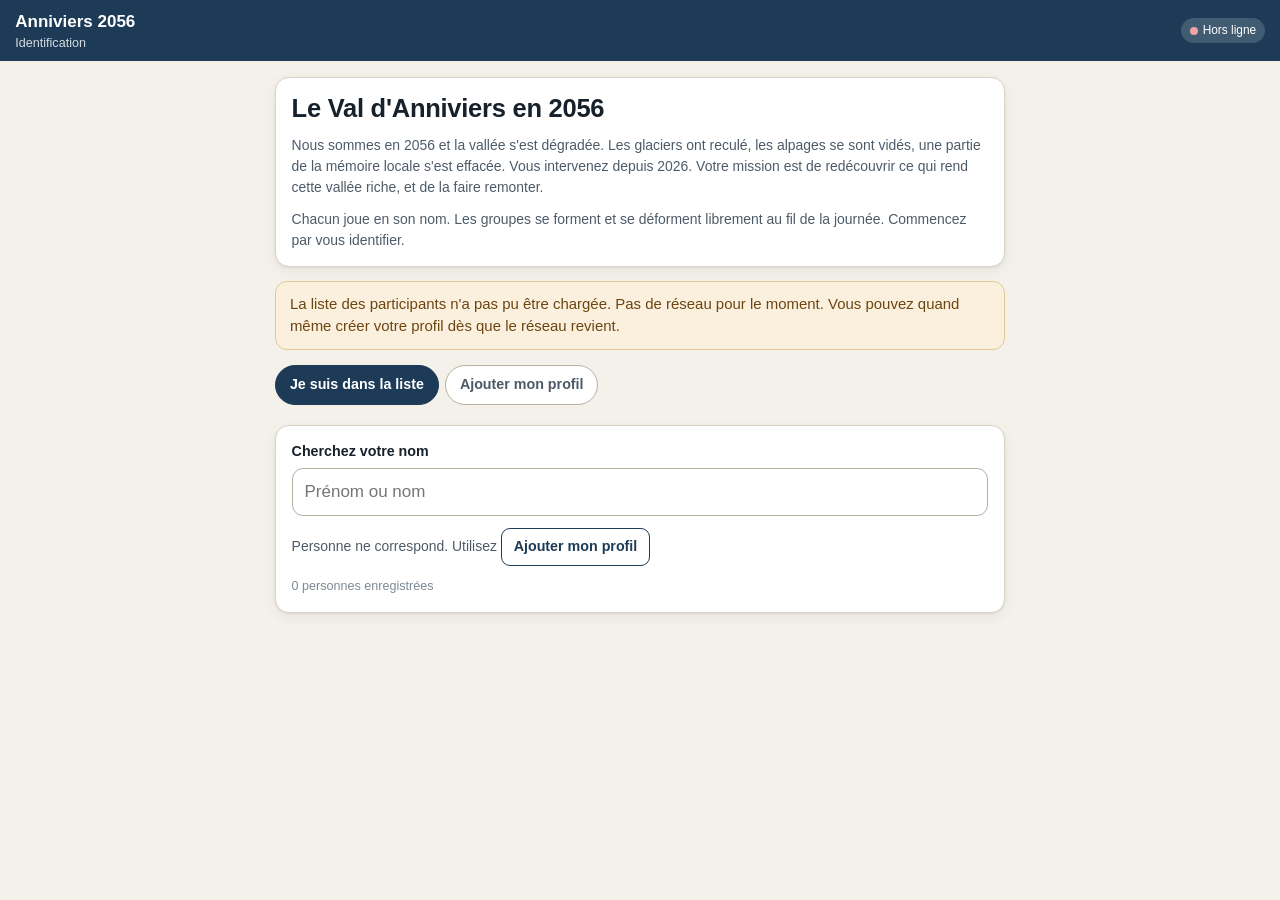
==== index.html @ 93c2b7de "Application complète du jeu Val d'Anniviers 2056 Site statique sans étape de compilation, Preact et " ====
<!DOCTYPE html>
<html lang="fr">
<head>
<meta charset="utf-8">
<meta name="viewport" content="width=device-width, initial-scale=1, viewport-fit=cover">
<title>Le Val d'Anniviers en 2056</title>
<meta name="description" content="Jeu collectif d'une journée dans le Val d'Anniviers. Cinq piliers à faire remonter, trente neuf défis, et une vallée à sauver.">
<meta name="theme-color" content="#1d3b57">
<meta name="color-scheme" content="light">
<meta name="mobile-web-app-capable" content="yes">
<meta name="apple-mobile-web-app-capable" content="yes">
<meta name="apple-mobile-web-app-status-bar-style" content="default">
<meta name="apple-mobile-web-app-title" content="Anniviers 2056">
<link rel="manifest" href="manifest.webmanifest">
<link rel="icon" type="image/png" sizes="192x192" href="assets/icon-192.png">
<link rel="apple-touch-icon" href="assets/icon-192.png">
<link rel="stylesheet" href="app.css">
</head>
<body>
<div id="app">
  <div class="boot">
    <div class="boot-icon">⛰</div>
    <p>Chargement de la vallée</p>
    <noscript><p class="boot-warn">Cette application a besoin de JavaScript activé.</p></noscript>
  </div>
</div>

<script src="js/vendor/htm-preact.js"></script>
<script src="js/vendor/supabase.js"></script>
<script type="module" src="js/app.js"></script>
</body>
</html>
---- app.css ----
/* Le Val d'Anniviers en 2056
   Palette claire et contrastee, pensee pour un ecran de telephone en plein
   soleil de montagne. Cibles tactiles larges, texte suffisamment gros pour
   etre lu debout, avec des gants, sans s'arreter de marcher. */

:root {
  --bg: #f4f1ea;
  --card: #ffffff;
  --ink: #16212c;
  --ink-soft: #4d5b69;
  --ink-faint: #7c8a97;
  --line: #d9d3c7;
  --line-strong: #b9b1a1;
  --accent: #1d3b57;
  --accent-soft: #e6edf4;
  --ok: #1f7a4d;
  --ok-soft: #e3f4ea;
  --warn: #96611a;
  --warn-soft: #fbf0dd;
  --bad: #a32b2b;
  --bad-soft: #fbe7e7;
  --p-montagne: #4a7fb5;
  --p-eau: #2f9e9e;
  --p-vie-alpine: #6f9e4a;
  --p-patrimoine: #b5804a;
  --p-memoire: #9b6fb0;
  --radius: 14px;
  --shadow: 0 1px 2px rgba(22, 33, 44, .08), 0 4px 14px rgba(22, 33, 44, .06);
  --tab-h: 62px;
}

* { box-sizing: border-box; }

html, body {
  margin: 0;
  padding: 0;
  background: var(--bg);
  color: var(--ink);
  font-family: -apple-system, BlinkMacSystemFont, "Segoe UI", Roboto, Helvetica, Arial, sans-serif;
  font-size: 17px;
  line-height: 1.5;
  -webkit-text-size-adjust: 100%;
  overscroll-behavior-y: contain;
}

body { min-height: 100vh; }

h1, h2, h3, h4 { line-height: 1.25; margin: 0 0 .4em; font-weight: 700; letter-spacing: -.01em; }
h1 { font-size: 1.5rem; }
h2 { font-size: 1.2rem; }
h3 { font-size: 1.04rem; }
p { margin: 0 0 .8em; }
p:last-child { margin-bottom: 0; }
a { color: var(--accent); }

button, input, select, textarea { font: inherit; color: inherit; }
button { cursor: pointer; }

/* --------------------------------------------------------------- squelette */

.boot {
  min-height: 80vh;
  display: flex; flex-direction: column; align-items: center; justify-content: center;
  gap: .6rem; color: var(--ink-soft); text-align: center; padding: 2rem;
}
.boot-icon { font-size: 3rem; }
.boot-warn { color: var(--bad); font-weight: 600; }

.shell { min-height: 100vh; display: flex; flex-direction: column; }

.topbar {
  position: sticky; top: 0; z-index: 40;
  background: var(--accent); color: #fff;
  padding: calc(.5rem + env(safe-area-inset-top)) .9rem .5rem;
  display: flex; align-items: center; gap: .6rem;
}
.topbar-title { font-weight: 700; font-size: 1rem; flex: 1; min-width: 0; }
.topbar-title small { display: block; font-weight: 400; font-size: .74rem; opacity: .82; }
.topbar-back {
  background: rgba(255,255,255,.16); border: 0; color: #fff;
  width: 38px; height: 38px; border-radius: 10px; font-size: 1.2rem; line-height: 1;
  display: grid; place-items: center; flex: 0 0 auto;
}
.net-dot {
  flex: 0 0 auto; display: inline-flex; align-items: center; gap: .3rem;
  font-size: .7rem; background: rgba(255,255,255,.16); padding: .22rem .5rem; border-radius: 999px;
  white-space: nowrap;
}
.net-dot i { width: 8px; height: 8px; border-radius: 50%; background: #7fd3a2; display: block; }
.net-dot.off i { background: #f0a3a3; }
.net-dot.warn i { background: #f3cf86; }

main { flex: 1; padding: .9rem .9rem calc(var(--tab-h) + 1.4rem + env(safe-area-inset-bottom)); max-width: 760px; width: 100%; margin: 0 auto; }

.tabbar {
  position: fixed; bottom: 0; left: 0; right: 0; z-index: 50;
  display: grid; grid-template-columns: repeat(5, 1fr);
  background: var(--card); border-top: 1px solid var(--line);
  padding-bottom: env(safe-area-inset-bottom);
}
.tabbar a {
  display: flex; flex-direction: column; align-items: center; justify-content: center;
  gap: 1px; height: var(--tab-h); text-decoration: none; color: var(--ink-faint);
  font-size: .66rem; font-weight: 600; position: relative;
}
.tabbar a .ic { font-size: 1.28rem; line-height: 1; }
.tabbar a.on { color: var(--accent); }
.tabbar a.on::before {
  content: ""; position: absolute; top: 0; left: 22%; right: 22%; height: 3px;
  background: var(--accent); border-radius: 0 0 3px 3px;
}
.tabbar .badge {
  position: absolute; top: 7px; right: calc(50% - 21px);
  background: var(--bad); color: #fff; font-size: .6rem; min-width: 16px; height: 16px;
  border-radius: 999px; display: grid; place-items: center; padding: 0 4px;
}

/* ------------------------------------------------------------------ cartes */

.card {
  background: var(--card); border: 1px solid var(--line); border-radius: var(--radius);
  padding: .9rem; margin-bottom: .8rem; box-shadow: var(--shadow);
}
.card.flat { box-shadow: none; }
.card-head { display: flex; align-items: baseline; gap: .5rem; margin-bottom: .5rem; }
.card-head h2, .card-head h3 { margin: 0; flex: 1; }
.muted { color: var(--ink-soft); }
.faint { color: var(--ink-faint); }
.small { font-size: .82rem; }
.tiny { font-size: .74rem; }
.center { text-align: center; }
.stack > * + * { margin-top: .7rem; }
.row { display: flex; align-items: center; gap: .5rem; }
.row.wrap { flex-wrap: wrap; }
.spread { display: flex; align-items: center; justify-content: space-between; gap: .5rem; }
.grow { flex: 1; min-width: 0; }
.nowrap { white-space: nowrap; }
.sep { height: 1px; background: var(--line); margin: .8rem 0; border: 0; }

/* ---------------------------------------------------------------- boutons */

.btn {
  display: inline-flex; align-items: center; justify-content: center; gap: .4rem;
  min-height: 48px; padding: .6rem 1rem; border-radius: 12px;
  border: 1px solid var(--accent); background: var(--accent); color: #fff;
  font-weight: 650; text-decoration: none; text-align: center;
}
.btn:disabled { opacity: .5; }
.btn.block { width: 100%; }
.btn.ghost { background: var(--card); color: var(--accent); }
.btn.quiet { background: var(--card); color: var(--ink-soft); border-color: var(--line-strong); }
.btn.danger { background: var(--bad); border-color: var(--bad); }
.btn.danger.ghost { background: var(--card); color: var(--bad); border-color: var(--bad); }
.btn.sm { min-height: 38px; padding: .3rem .7rem; font-size: .84rem; border-radius: 9px; }

/* ----------------------------------------------------------------- champs */

label.field { display: block; margin-bottom: .7rem; }
label.field > span { display: block; font-weight: 600; font-size: .84rem; margin-bottom: .28rem; }
input[type=text], input[type=search], input[type=tel], textarea, select {
  width: 100%; min-height: 48px; padding: .6rem .7rem;
  border: 1px solid var(--line-strong); border-radius: 11px; background: #fff;
}
textarea { min-height: 96px; resize: vertical; }
input:focus, textarea:focus, select:focus, button:focus-visible, a:focus-visible {
  outline: 3px solid #9dbbd6; outline-offset: 1px;
}
input[type=file] { display: none; }

/* ------------------------------------------------------------------ puces */

.chip {
  display: inline-flex; align-items: center; gap: .28rem;
  padding: .2rem .55rem; border-radius: 999px; font-size: .74rem; font-weight: 650;
  background: var(--accent-soft); color: var(--accent); border: 1px solid transparent;
  white-space: nowrap;
}
.chip.ok { background: var(--ok-soft); color: var(--ok); }
.chip.warn { background: var(--warn-soft); color: var(--warn); }
.chip.bad { background: var(--bad-soft); color: var(--bad); }
.chip.plain { background: #eee9de; color: var(--ink-soft); }

.filters { display: flex; gap: .4rem; overflow-x: auto; padding: .1rem 0 .5rem; -webkit-overflow-scrolling: touch; }
.filters::-webkit-scrollbar { display: none; }
.fbtn {
  flex: 0 0 auto; border: 1px solid var(--line-strong); background: var(--card);
  color: var(--ink-soft); border-radius: 999px; padding: .42rem .8rem;
  font-size: .84rem; font-weight: 600; min-height: 40px;
}
.fbtn.on { background: var(--accent); border-color: var(--accent); color: #fff; }

/* ----------------------------------------------------------------- jauges */

.gauge + .gauge { margin-top: .9rem; }
.gauge-top { display: flex; align-items: baseline; gap: .45rem; margin-bottom: .3rem; }
.gauge-top .nm { font-weight: 650; flex: 1; min-width: 0; }
.gauge-top .vl { font-variant-numeric: tabular-nums; font-weight: 700; }
.gauge-bar { height: 16px; background: #e8e3d8; border-radius: 999px; overflow: hidden; position: relative; }
.gauge-fill { height: 100%; border-radius: 999px; transition: width .5s ease; min-width: 2px; }
.gauge-floor {
  position: absolute; top: -3px; bottom: -3px; width: 2px; background: var(--ink-faint); opacity: .65;
}
.gauge-note { font-size: .72rem; color: var(--ink-faint); margin-top: .18rem; }

.total-bar { height: 22px; background: #e8e3d8; border-radius: 999px; overflow: hidden; position: relative; }
.total-fill { height: 100%; background: linear-gradient(90deg, #2f6f9e, #3f9e7a); transition: width .5s ease; }
.total-target { position: absolute; top: -4px; bottom: -4px; width: 3px; background: var(--ink); opacity: .5; }

/* ------------------------------------------------------------------ defis */

.challenge-list { display: grid; gap: .6rem; }
.ch {
  display: block; text-align: left; width: 100%;
  background: var(--card); border: 1px solid var(--line); border-left: 5px solid var(--line-strong);
  border-radius: var(--radius); padding: .7rem .8rem; box-shadow: var(--shadow);
}
.ch h3 { margin: 0 0 .2rem; font-size: 1rem; }
.ch .meta { display: flex; flex-wrap: wrap; gap: .3rem; align-items: center; }
.ch .pts { font-weight: 750; font-variant-numeric: tabular-nums; }
.ch.done { background: #fbfdfb; }
.ch .loc { font-size: .76rem; color: var(--ink-faint); margin-top: .3rem; }

.pill-dot { width: 10px; height: 10px; border-radius: 50%; display: inline-block; flex: 0 0 auto; }

/* ------------------------------------------------------------------- quiz */

.q { border: 1px solid var(--line); border-radius: 12px; padding: .75rem; margin-bottom: .7rem; background: #fff; }
.q.good { border-color: #9ed3b6; background: var(--ok-soft); }
.q-num { font-size: .72rem; font-weight: 700; color: var(--ink-faint); text-transform: uppercase; letter-spacing: .05em; }
.q-text { font-weight: 650; margin: .2rem 0 .6rem; }
.opts { display: grid; gap: .4rem; }
.opt {
  display: flex; align-items: center; gap: .55rem; text-align: left; width: 100%;
  min-height: 48px; padding: .5rem .7rem; border-radius: 11px;
  border: 1px solid var(--line-strong); background: #fff; font-size: .94rem;
}
.opt .mk {
  flex: 0 0 auto; width: 24px; height: 24px; border-radius: 50%;
  border: 2px solid var(--line-strong); display: grid; place-items: center; font-size: .78rem; font-weight: 700;
}
.opt.picked-good { border-color: var(--ok); background: var(--ok-soft); color: #14563a; font-weight: 650; }
.opt.picked-good .mk { border-color: var(--ok); background: var(--ok); color: #fff; }
.opt.picked-bad { border-color: var(--bad); background: var(--bad-soft); color: #7d1f1f; }
.opt.picked-bad .mk { border-color: var(--bad); background: var(--bad); color: #fff; }
.opt:disabled { opacity: 1; }
.q-why {
  margin-top: .55rem; padding: .5rem .6rem; border-radius: 9px;
  background: rgba(31,122,77,.09); font-size: .86rem; color: #1b5c3c;
}
.q-retry { margin-top: .5rem; font-size: .84rem; color: var(--bad); font-weight: 600; }

/* ----------------------------------------------------------------- groupe */

.people { display: grid; grid-template-columns: repeat(auto-fill, minmax(150px, 1fr)); gap: .4rem; }
.person {
  display: flex; align-items: center; gap: .5rem; text-align: left;
  min-height: 46px; padding: .4rem .6rem; border-radius: 11px;
  border: 1px solid var(--line-strong); background: #fff; font-size: .9rem;
}
.person.on { border-color: var(--accent); background: var(--accent-soft); font-weight: 650; }
.person.me { border-style: dashed; opacity: .85; }
.person .bx {
  flex: 0 0 auto; width: 22px; height: 22px; border-radius: 6px;
  border: 2px solid var(--line-strong); display: grid; place-items: center; font-size: .7rem; font-weight: 800;
}
.person.on .bx { border-color: var(--accent); background: var(--accent); color: #fff; }

/* ------------------------------------------------------------------ photo */

.photo-zone {
  border: 2px dashed var(--line-strong); border-radius: 12px; padding: 1rem;
  text-align: center; color: var(--ink-soft); background: #fcfbf8;
}
.photo-zone .big { font-size: 2rem; display: block; margin-bottom: .2rem; }
.photo-prev { position: relative; border-radius: 12px; overflow: hidden; border: 1px solid var(--line); }
.photo-prev img { display: block; width: 100%; height: auto; }
.photo-prev .rm {
  position: absolute; top: .5rem; right: .5rem; background: rgba(0,0,0,.68); color: #fff;
  border: 0; border-radius: 9px; padding: .35rem .6rem; font-size: .8rem; font-weight: 600;
}

/* ----------------------------------------------------------------- album */

.album { display: grid; grid-template-columns: repeat(auto-fill, minmax(105px, 1fr)); gap: .35rem; }
.album button { padding: 0; border: 0; background: #e8e3d8; border-radius: 9px; overflow: hidden; aspect-ratio: 1; }
.album img { width: 100%; height: 100%; object-fit: cover; display: block; }

.lightbox {
  position: fixed; inset: 0; z-index: 90; background: rgba(12,18,24,.94);
  display: flex; flex-direction: column; color: #fff;
  padding: calc(.6rem + env(safe-area-inset-top)) .6rem calc(.6rem + env(safe-area-inset-bottom));
}
.lightbox .close { align-self: flex-end; background: rgba(255,255,255,.18); border: 0; color: #fff; border-radius: 10px; min-height: 42px; padding: .4rem .9rem; font-weight: 650; }
.lightbox .frame { flex: 1; display: grid; place-items: center; min-height: 0; margin: .5rem 0; }
.lightbox img { max-width: 100%; max-height: 100%; object-fit: contain; border-radius: 8px; }
.lightbox .info { font-size: .86rem; }
.lightbox .info strong { display: block; font-size: 1rem; }

/* ------------------------------------------------------------- classement */

.rank { display: grid; gap: .35rem; }
.rank-row {
  display: flex; align-items: center; gap: .6rem;
  background: var(--card); border: 1px solid var(--line); border-radius: 11px; padding: .5rem .7rem;
}
.rank-row.me { border-color: var(--accent); background: var(--accent-soft); }
.rank-pos { width: 28px; text-align: right; font-weight: 750; color: var(--ink-faint); font-variant-numeric: tabular-nums; }
.rank-row.me .rank-pos { color: var(--accent); }
.rank-name { flex: 1; min-width: 0; font-weight: 600; overflow: hidden; text-overflow: ellipsis; white-space: nowrap; }
.rank-pts { font-weight: 750; font-variant-numeric: tabular-nums; }

/* -------------------------------------------------------------- synergies */

.syn-card { border-left: 5px solid var(--p-memoire); }
.syn-card.locked { opacity: .72; }
.syn-steps { display: grid; gap: .3rem; margin-top: .45rem; }
.syn-step { display: flex; align-items: center; gap: .45rem; font-size: .86rem; }
.syn-step .mk { width: 20px; height: 20px; border-radius: 50%; border: 2px solid var(--line-strong); display: grid; place-items: center; font-size: .66rem; font-weight: 800; flex: 0 0 auto; }
.syn-step.done .mk { border-color: var(--ok); background: var(--ok); color: #fff; }

.modal-back {
  position: fixed; inset: 0; z-index: 100; background: rgba(12,18,24,.72);
  display: flex; align-items: flex-end; justify-content: center;
  padding: 1rem; padding-bottom: calc(1rem + env(safe-area-inset-bottom));
}
.modal {
  background: var(--card); border-radius: 18px; padding: 1.1rem; width: 100%; max-width: 520px;
  max-height: 86vh; overflow-y: auto; box-shadow: 0 -8px 40px rgba(0,0,0,.3);
}
.modal-kicker { font-size: .72rem; font-weight: 750; letter-spacing: .1em; text-transform: uppercase; color: var(--p-memoire); }
.modal h2 { margin: .15rem 0 .6rem; }
.modal .story { font-size: .98rem; }
.modal .learn { margin-top: .7rem; padding: .7rem; border-radius: 11px; background: #f3eef7; font-size: .9rem; }
.modal .bonus { margin-top: .7rem; display: flex; gap: .4rem; flex-wrap: wrap; }

@media (min-width: 560px) { .modal-back { align-items: center; } }

/* ------------------------------------------------------------------ toast */

.toast {
  position: fixed; left: 50%; transform: translateX(-50%);
  bottom: calc(var(--tab-h) + .8rem + env(safe-area-inset-bottom)); z-index: 80;
  background: var(--ink); color: #fff; padding: .6rem .9rem; border-radius: 11px;
  font-size: .88rem; font-weight: 600; max-width: min(92vw, 460px); box-shadow: 0 6px 22px rgba(0,0,0,.25);
}
.toast.success { background: #13603f; }
.toast.error { background: #8a2424; }

/* ------------------------------------------------------------------ divers */

.banner { border-radius: 12px; padding: .65rem .8rem; font-size: .88rem; margin-bottom: .8rem; border: 1px solid; }
.banner.warn { background: var(--warn-soft); border-color: #e3c98f; color: #6c4511; }
.banner.bad { background: var(--bad-soft); border-color: #e5abab; color: #7d1f1f; }
.banner.ok { background: var(--ok-soft); border-color: #a6d8bd; color: #14563a; }
.banner.info { background: var(--accent-soft); border-color: #b4cbdd; color: #17364f; }

.empty { text-align: center; padding: 2rem 1rem; color: var(--ink-faint); }
.empty .big { font-size: 2.4rem; display: block; margin-bottom: .3rem; }

.spinner {
  width: 18px; height: 18px; border-radius: 50%; border: 2px solid rgba(255,255,255,.35);
  border-top-color: #fff; animation: spin .7s linear infinite; display: inline-block;
}
.spinner.dark { border-color: rgba(22,33,44,.2); border-top-color: var(--accent); }
@keyframes spin { to { transform: rotate(360deg); } }

.kv { display: grid; grid-template-columns: auto 1fr; gap: .2rem .7rem; font-size: .88rem; }
.kv dt { color: var(--ink-faint); }
.kv dd { margin: 0; font-weight: 600; }

.note-block {
  background: #f7f5f0; border-left: 3px solid var(--line-strong);
  padding: .5rem .65rem; border-radius: 0 9px 9px 0; font-size: .88rem; white-space: pre-wrap;
}

@media (prefers-reduced-motion: reduce) {
  * { animation-duration: .01ms !important; transition-duration: .01ms !important; }
}
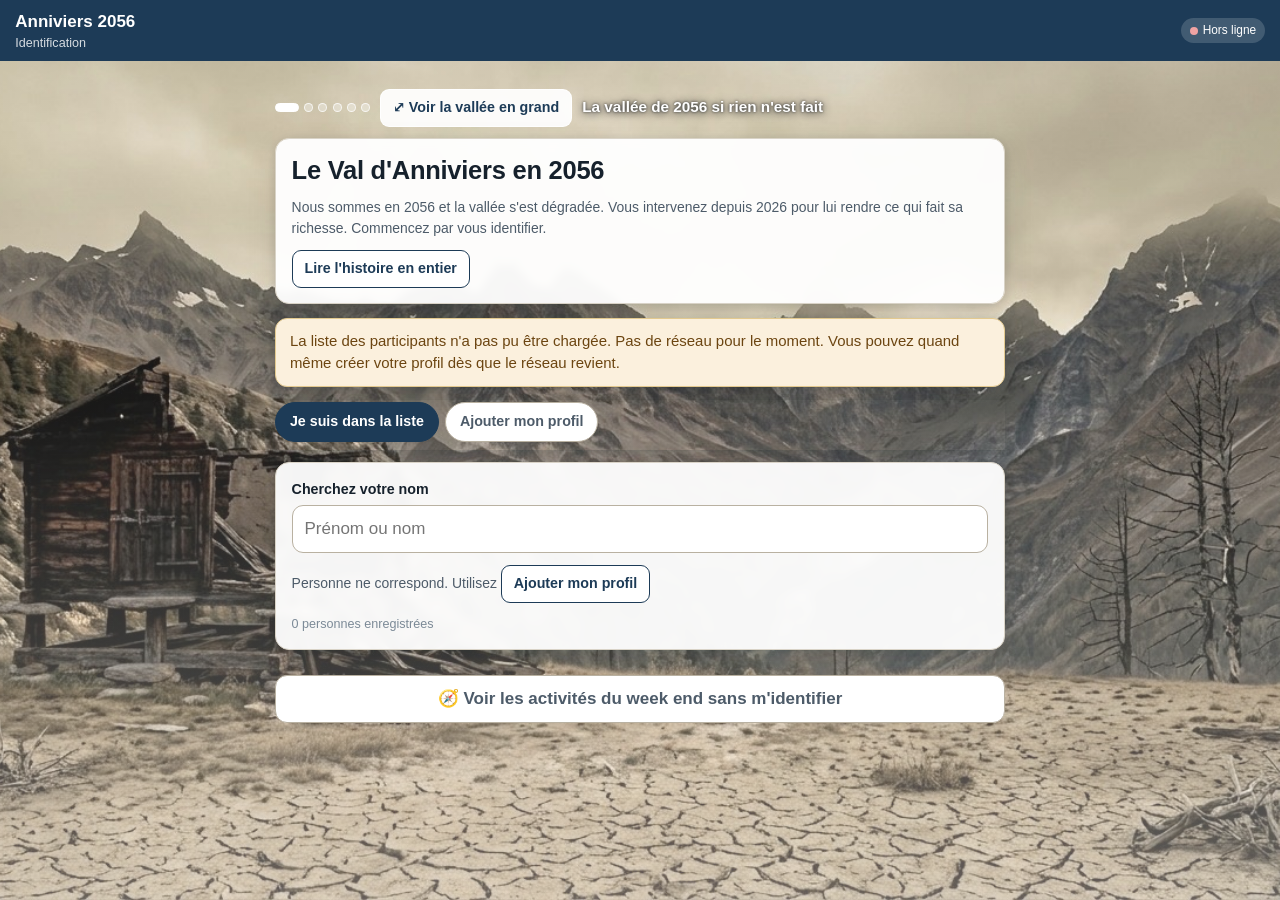
==== commit d60d14d9: "La photo de famille devient l'icône de l'application Six fichiers dérivés de Icones/logo-famille : 1" ====
--- a/index.html
+++ b/index.html
@@ -4,7 +4,7 @@
 <meta charset="utf-8">
 <meta name="viewport" content="width=device-width, initial-scale=1, viewport-fit=cover">
 <title>Le Val d'Anniviers en 2056</title>
-<meta name="description" content="Jeu collectif d'une journée dans le Val d'Anniviers. Cinq piliers à faire remonter, trente neuf défis, et une vallée à sauver.">
+<meta name="description" content="Jeu collectif d'une journée dans le Val d'Anniviers. Cinq piliers à faire remonter, quarante huit défis, et une vallée à sauver.">
 <meta name="theme-color" content="#1d3b57">
 <meta name="color-scheme" content="light">
 <meta name="mobile-web-app-capable" content="yes">
@@ -12,8 +12,9 @@
 <meta name="apple-mobile-web-app-status-bar-style" content="default">
 <meta name="apple-mobile-web-app-title" content="Anniviers 2056">
 <link rel="manifest" href="manifest.webmanifest">
+<link rel="icon" type="image/png" sizes="32x32" href="assets/favicon-32.png">
 <link rel="icon" type="image/png" sizes="192x192" href="assets/icon-192.png">
-<link rel="apple-touch-icon" href="assets/icon-192.png">
+<link rel="apple-touch-icon" sizes="180x180" href="assets/icon-180.png">
 <link rel="stylesheet" href="app.css">
 </head>
 <body>
--- a/app.css
+++ b/app.css
@@ -94,23 +94,25 @@
 
 .tabbar {
   position: fixed; bottom: 0; left: 0; right: 0; z-index: 50;
-  display: grid; grid-template-columns: repeat(5, 1fr);
+  display: grid; grid-template-columns: repeat(7, minmax(0, 1fr));
   background: var(--card); border-top: 1px solid var(--line);
   padding-bottom: env(safe-area-inset-bottom);
 }
 .tabbar a {
   display: flex; flex-direction: column; align-items: center; justify-content: center;
   gap: 1px; height: var(--tab-h); text-decoration: none; color: var(--ink-faint);
-  font-size: .66rem; font-weight: 600; position: relative;
-}
-.tabbar a .ic { font-size: 1.28rem; line-height: 1; }
+  font-size: .6rem; font-weight: 600; position: relative;
+  padding: 0 1px; text-align: center; line-height: 1.1;
+}
+.tabbar a .ic { font-size: 1.15rem; line-height: 1; }
+.tabbar a span:not(.ic):not(.badge) { overflow: hidden; text-overflow: ellipsis; white-space: nowrap; max-width: 100%; }
 .tabbar a.on { color: var(--accent); }
 .tabbar a.on::before {
   content: ""; position: absolute; top: 0; left: 22%; right: 22%; height: 3px;
   background: var(--accent); border-radius: 0 0 3px 3px;
 }
 .tabbar .badge {
-  position: absolute; top: 7px; right: calc(50% - 21px);
+  position: absolute; top: 6px; right: calc(50% - 18px);
   background: var(--bad); color: #fff; font-size: .6rem; min-width: 16px; height: 16px;
   border-radius: 999px; display: grid; place-items: center; padding: 0 4px;
 }
@@ -251,7 +253,11 @@
 
 /* ----------------------------------------------------------------- groupe */
 
-.people { display: grid; grid-template-columns: repeat(auto-fill, minmax(150px, 1fr)); gap: .4rem; }
+/* Avec le portrait et la case a cocher, une pastille a besoin de place : sur
+   un telephone on passe donc a une personne par ligne, nom entier visible. */
+.people { display: grid; grid-template-columns: repeat(auto-fill, minmax(200px, 1fr)); gap: .4rem; }
+.people > * { min-width: 0; }
+.person .grow { min-width: 0; overflow-wrap: break-word; }
 .person {
   display: flex; align-items: center; gap: .5rem; text-align: left;
   min-height: 46px; padding: .4rem .6rem; border-radius: 11px;
@@ -268,6 +274,7 @@
 /* ------------------------------------------------------------------ photo */
 
 .photo-zone {
+  display: block; width: 100%; cursor: pointer;
   border: 2px dashed var(--line-strong); border-radius: 12px; padding: 1rem;
   text-align: center; color: var(--ink-soft); background: #fcfbf8;
 }
@@ -279,6 +286,17 @@
   border: 0; border-radius: 9px; padding: .35rem .6rem; font-size: .8rem; font-weight: 600;
 }
 
+/* Avertissement porté par un défi, par exemple ne rien cueillir ou ne pas
+   entrer dans une galerie. Impossible à manquer avant de se lancer. */
+.alerte-defi {
+  display: flex; gap: .55rem; align-items: flex-start;
+  margin-top: .7rem; padding: .6rem .7rem;
+  border: 1px solid var(--warn); border-radius: 11px;
+  background: var(--warn-soft); color: var(--warn);
+  font-size: .9rem; font-weight: 600; line-height: 1.35;
+}
+.alerte-defi .ic { font-size: 1.05rem; flex: 0 0 auto; }
+
 /* ----------------------------------------------------------------- album */
 
 .album { display: grid; grid-template-columns: repeat(auto-fill, minmax(105px, 1fr)); gap: .35rem; }
@@ -286,7 +304,7 @@
 .album img { width: 100%; height: 100%; object-fit: cover; display: block; }
 
 .lightbox {
-  position: fixed; inset: 0; z-index: 90; background: rgba(12,18,24,.94);
+  position: fixed; inset: 0; z-index: 90; background: #0b1117;
   display: flex; flex-direction: column; color: #fff;
   padding: calc(.6rem + env(safe-area-inset-top)) .6rem calc(.6rem + env(safe-area-inset-bottom));
 }
@@ -296,9 +314,93 @@
 .lightbox .info { font-size: .86rem; }
 .lightbox .info strong { display: block; font-size: 1rem; }
 
+/* ------------------------------------------------- lieux culturels */
+
+.lieux-village { margin-top: .6rem; }
+.lieux-village h4 {
+  font-size: .8rem; text-transform: uppercase; letter-spacing: .04em;
+  color: var(--ink-faint); margin: 0 0 .3rem;
+}
+.lieu {
+  display: flex; align-items: center; gap: .6rem;
+  padding: .5rem .6rem; margin-bottom: .3rem;
+  border: 1px solid var(--line); border-radius: 11px; background: #fff;
+  color: inherit; text-decoration: none;
+}
+.lieu strong { font-size: .95rem; font-weight: 650; }
+.lieu .fleche { color: var(--accent); font-size: 1.05rem; flex: 0 0 auto; }
+
+/* ------------------------------------------------------------------- fil */
+
+.post {
+  background: var(--card); border: 1px solid var(--line); border-radius: var(--radius);
+  box-shadow: var(--shadow); padding: .8rem .9rem; margin-bottom: .7rem;
+}
+.post-tete { display: flex; align-items: center; gap: .6rem; margin-bottom: .5rem; }
+.post-nom { font-weight: 700; font-size: .95rem; }
+.post-defi { margin: 0 0 .4rem; font-size: .95rem; }
+.post-texte { margin: 0 0 .5rem; font-size: .97rem; white-space: pre-wrap; overflow-wrap: break-word; }
+.post-photo {
+  display: block; width: calc(100% + 1.8rem); margin: .2rem -.9rem; padding: 0;
+  border: 0; background: #0d141b; cursor: zoom-in;
+}
+.post-photo img { display: block; width: 100%; height: auto; }
+.post-actions { display: flex; align-items: center; gap: .3rem; margin-top: .5rem; }
+.post-btn {
+  display: inline-flex; align-items: center; gap: .35rem;
+  font-variant-numeric: tabular-nums;
+  border: 1px solid var(--line); background: #fff; color: var(--ink-soft);
+  border-radius: 999px; padding: .35rem .7rem; min-height: 38px;
+  font-size: .85rem; font-weight: 650;
+}
+.post-btn.on { border-color: var(--warn); background: var(--warn-soft); color: var(--warn); }
+.post-btn.faible { border: 0; color: var(--ink-faint); font-weight: 500; }
+.post-btn:disabled { opacity: .55; }
+/* Les illustrations du dossier Icones, détourées en PNG transparent. */
+.ic-fil { width: 26px; height: 26px; flex: 0 0 auto; display: block; object-fit: contain; }
+.post-btn .ic-fil { filter: grayscale(.2) opacity(.85); transition: filter .2s ease; }
+.post-btn.on .ic-fil, .post-btn:hover .ic-fil { filter: none; }
+
+/* Saisie avec mentions : la liste des prénoms se pose sous le champ. */
+.saisie { position: relative; flex: 1; min-width: 0; }
+.saisie textarea, .saisie input { width: 100%; }
+.suggestions {
+  position: absolute; z-index: 30; left: 0; right: 0; top: calc(100% + 4px);
+  background: var(--card); border: 1px solid var(--line-strong); border-radius: 12px;
+  box-shadow: 0 8px 24px rgba(22, 33, 44, .18); overflow: hidden;
+}
+.suggestion {
+  display: flex; align-items: center; gap: .5rem; width: 100%; text-align: left;
+  padding: .45rem .6rem; border: 0; background: none; font-size: .9rem; min-height: 44px;
+}
+.suggestion + .suggestion { border-top: 1px solid var(--line); }
+.mention { color: var(--accent); font-weight: 650; }
+.com-texte { margin: 0; overflow-wrap: break-word; }
+.post-apercu { margin-top: .5rem; display: flex; align-items: center; gap: .6rem; }
+.post-apercu img { width: 88px; height: 88px; object-fit: cover; border-radius: 10px; }
+
+.commentaires { margin-top: .6rem; border-top: 1px solid var(--line); padding-top: .5rem; }
+.commentaire { display: flex; gap: .5rem; align-items: flex-start; margin-bottom: .45rem; }
+.commentaire .small { overflow-wrap: break-word; }
+
+.notifs { display: grid; gap: .3rem; }
+.notif {
+  display: flex; align-items: center; gap: .5rem;
+  padding: .35rem .5rem; border-radius: 10px; background: #fff; border: 1px solid var(--line);
+}
+.notif.neuf { border-color: var(--warn); background: var(--warn-soft); }
+
+.photo-zone.rempli { border-style: solid; border-color: var(--ok); padding: .4rem; }
+.photo-zone .apercu { max-width: 100%; max-height: 240px; border-radius: 10px; display: block; margin: 0 auto; }
+
+textarea {
+  width: 100%; border: 1px solid var(--line-strong); border-radius: 11px;
+  padding: .55rem .7rem; background: #fff; resize: vertical; min-height: 54px;
+}
+
 /* ------------------------------------------------------------- classement */
 
-.rank { display: grid; gap: .35rem; }
+.rank { display: grid; grid-template-columns: minmax(0, 1fr); gap: .35rem; }
 .rank-row {
   display: flex; align-items: center; gap: .6rem;
   background: var(--card); border: 1px solid var(--line); border-radius: 11px; padding: .5rem .7rem;
@@ -307,6 +409,10 @@
 .rank-pos { width: 28px; text-align: right; font-weight: 750; color: var(--ink-faint); font-variant-numeric: tabular-nums; }
 .rank-row.me .rank-pos { color: var(--accent); }
 .rank-name { flex: 1; min-width: 0; font-weight: 600; overflow: hidden; text-overflow: ellipsis; white-space: nowrap; }
+/* Le detail passe sous le nom : sur un telephone, une seule ligne ne peut pas
+   porter le nom entier, le nombre de defis et le score sans tout tronquer. */
+.rank-name small { display: block; font-weight: 500; font-size: .74rem; color: var(--ink-faint); }
+.rank-row.me .rank-name small { color: var(--accent); }
 .rank-pts { font-weight: 750; font-variant-numeric: tabular-nums; }
 
 /* -------------------------------------------------------------- synergies */
@@ -376,3 +482,358 @@
 @media (prefers-reduced-motion: reduce) {
   * { animation-duration: .01ms !important; transition-duration: .01ms !important; }
 }
+
+/* ---------------------------------------- illustration evolutive de la vallee */
+
+/* L'illustration sort du rembourrage de la page pour occuper toute la largeur
+   de l'ecran. Un cadrage un peu plus haut que l'image d'origine lui donne la
+   presence qu'elle merite, sans perdre le raccard ni les sommets. */
+.vallee {
+  position: relative;
+  width: 100%;
+  aspect-ratio: 16 / 10;
+  overflow: hidden;
+  background: #16212c;
+  border: 0;
+  cursor: zoom-in;
+  display: block;
+  padding: 0;
+  text-align: left;
+}
+@media (min-width: 620px) {
+  .vallee { aspect-ratio: 1376 / 768; border-radius: var(--radius); }
+}
+.vallee .loupe {
+  position: absolute; top: .6rem; right: .6rem;
+  background: rgba(12, 18, 24, .55); color: #fff;
+  width: 32px; height: 32px; border-radius: 9px;
+  display: grid; place-items: center; font-size: 1rem;
+}
+.vallee img {
+  position: absolute;
+  inset: 0;
+  width: 100%;
+  height: 100%;
+  object-fit: cover;
+  display: block;
+}
+/* La couche du dessus apparait en fondu par dessus l'ancienne, qui reste
+   visible dessous le temps de la transition. Aucun clignotement. */
+.vallee img.entrante {
+  opacity: 0;
+  transition: opacity 1s ease-in-out;
+}
+.vallee img.entrante.visible { opacity: 1; }
+
+.vallee-legende {
+  position: absolute;
+  left: 0; right: 0; bottom: 0;
+  padding: 1.8rem .9rem .7rem;
+  background: linear-gradient(to top, rgba(12, 18, 24, .85), rgba(12, 18, 24, 0));
+  color: #fff;
+  display: flex; align-items: flex-end; gap: .6rem;
+  text-align: left;
+}
+.vallee-legende .txt { flex: 1; min-width: 0; font-weight: 650; font-size: .92rem; line-height: 1.25; }
+.vallee-legende .pct {
+  font-size: 1.5rem; font-weight: 800; font-variant-numeric: tabular-nums;
+  line-height: 1; white-space: nowrap;
+}
+.vallee-legende .pct small { font-size: .62rem; font-weight: 600; opacity: .8; display: block; text-align: right; }
+.vallee-legende .aide { font-size: .7rem; font-weight: 500; opacity: .78; display: block; margin-top: .1rem; }
+
+@media (prefers-reduced-motion: reduce) {
+  .vallee img.entrante { transition: none; }
+}
+
+/* ------------------------------------------- diaporama de la page d'identification */
+
+/* Les six etats de la vallee defilent en grand derriere le formulaire. La
+   couche est fixe et couvre tout l'ecran, y compris sous la barre du haut.
+   Un voile clair garde les textes lisibles en plein soleil. */
+/* Surtout pas de z-index ici : cela creerait un contexte d'empilement, et la
+   photo en plein ecran se retrouverait coincee sous la barre du haut. */
+.ident { position: relative; }
+.accueil > .btn { position: relative; z-index: 1; }
+.ident > .card, .ident > form.card, .ident > .filters, .ident > .banner, .ident > .btn,
+.ident > .diapo-espace, .ident > .diapo-commande {
+  position: relative; z-index: 1;
+  box-shadow: 0 2px 10px rgba(22, 33, 44, .14), 0 10px 30px rgba(22, 33, 44, .10);
+}
+.ident > .card, .ident > form.card { background: rgba(255, 255, 255, .95); backdrop-filter: blur(4px); }
+.ident > .diapo-espace, .ident > .diapo-commande { box-shadow: none; }
+
+/* Les six paliers, d'un coup d'oeil. Une pastille pour chacun, la courante
+   allongee, et un appui saute directement a cet etat de la vallee. */
+.diapo-commande {
+  display: flex; align-items: center; gap: .6rem; flex-wrap: wrap;
+  margin-bottom: .2rem;
+}
+.points { display: flex; gap: .3rem; align-items: center; }
+.point {
+  width: 9px; height: 9px; border-radius: 999px; padding: 0;
+  border: 1px solid rgba(255, 255, 255, .75); background: rgba(255, 255, 255, .35);
+  transition: width .3s ease, background .3s ease;
+}
+.point.on { width: 24px; background: #fff; border-color: #fff; }
+.btn.sur-photo {
+  background: rgba(255, 255, 255, .92); border-color: rgba(255, 255, 255, .9);
+  backdrop-filter: blur(3px);
+}
+.legende-large {
+  color: #fff; font-weight: 650; font-size: .9rem;
+  text-shadow: 0 1px 10px rgba(10, 16, 22, .9), 0 0 3px rgba(10, 16, 22, .7);
+}
+
+/* Sur un telephone, les cartes occupent toute la largeur : sans cette bande
+   reservee, l'image de fond ne se verrait plus du tout. On lui laisse donc tout
+   le premier ecran, moins de quoi laisser depasser le haut de la carte, ce qui
+   montre qu'il y a du contenu dessous. Il vient glisser par dessus l'image au
+   defilement. */
+.diapo-espace {
+  display: block; width: 100%; border: 0; background: transparent; padding: 0;
+  --depasse: 168px;
+  height: calc(100vh - var(--depasse));
+  min-height: 220px; max-height: 820px;
+  cursor: zoom-in; text-align: left; color: #fff;
+}
+/* svh vaut la hauteur visible quand la barre d'adresse est affichee, donc la
+   bande ne deborde jamais sous le bandeau du navigateur sur iPhone. */
+@supports (height: 1svh) {
+  .diapo-espace { height: calc(100svh - var(--depasse)); }
+}
+/* Sur un ecran en portrait, une image en 16 sur 9 recadree en plein ecran perd
+   la moitie de sa largeur. On affiche donc la photo entiere et nette au milieu
+   de la bande, et c'est la meme image, floutee derriere, qui remplit le reste
+   de l'ecran. Rien n'est coupe et l'ecran reste plein. */
+.diapo-nette { display: none; position: absolute; inset: 0; overflow: hidden; }
+.diapo-nette img {
+  position: absolute; top: 50%; left: 0;
+  width: 100%; height: auto; transform: translateY(-50%);
+  display: block; box-shadow: 0 8px 30px rgba(10, 16, 22, .45);
+}
+.diapo-nette img.entrante { opacity: 0; transition: opacity 1.1s ease-in-out; }
+.diapo-nette img.entrante.visible { opacity: 1; }
+
+
+
+.diapo-espace .loupe {
+  position: absolute; top: .1rem; right: .1rem;
+  background: rgba(12, 18, 24, .5); color: #fff;
+  width: 34px; height: 34px; border-radius: 10px;
+  display: grid; place-items: center; font-size: 1rem;
+}
+.diapo-espace .txt {
+  position: absolute; left: 0; right: 0; bottom: 0;
+  padding: 2.6rem .3rem .5rem;
+  display: flex; flex-direction: column;
+  background: linear-gradient(to top, rgba(12, 18, 24, .68), rgba(12, 18, 24, 0));
+  border-radius: 0 0 var(--radius) var(--radius);
+  font-weight: 650; font-size: .94rem; line-height: 1.25;
+}
+.diapo-espace .ligne { display: flex; align-items: flex-end; gap: .5rem; }
+.diapo-espace .aide { font-size: .72rem; font-weight: 500; opacity: .85; white-space: nowrap; }
+.diapo-espace .defiler {
+  text-align: center; font-size: .78rem; font-weight: 600; opacity: .9; margin-top: .45rem;
+}
+
+@media (max-aspect-ratio: 5 / 4) {
+  /* La bande prend exactement la hauteur de la photo, plus de quoi poser la
+     legende dessous. Une photo en 16 sur 9 affichee sur toute la largeur est
+     aussi grande qu'elle peut l'etre sans perdre ses bords. */
+  .diapo-espace {
+    height: auto; min-height: 0; max-height: none;
+    padding-bottom: 5.2rem;
+    /* Pleine largeur d'ecran, et collee sous la barre du haut : la photo y
+       gagne dix pour cent de taille et l'ecran ne montre aucune bande vide. */
+    margin: -.9rem -.9rem 0; width: calc(100% + 1.8rem);
+  }
+  .diapo-nette { display: block; position: static; }
+  .diapo-nette img { position: static; transform: none; }
+  .diapo-nette img.entrante { position: absolute; top: 0; left: 0; }
+  /* Le fond passe en arriere plan flou : il donne la couleur et l'ambiance,
+     la photo nette au dessus donne le detail. */
+  .diapo-zone img { filter: blur(18px) brightness(.88) saturate(1.05); transform: scale(1.1); }
+  /* La legende se pose sur le flou, sous la photo : pas de bandeau sombre qui
+     viendrait manger le bas de l'image. */
+  .diapo-espace .txt {
+    background: none;
+    padding: .7rem .9rem .4rem;
+    text-shadow: 0 1px 10px rgba(10, 16, 22, .9), 0 0 3px rgba(10, 16, 22, .6);
+  }
+  /* La loupe dans le coin dit deja qu'on peut agrandir : une ligne de moins. */
+  .diapo-espace .aide { display: none; }
+  .diapo-commande { justify-content: center; margin: .1rem 0 .4rem; }
+  .diapo-commande .btn.sur-photo, .diapo-commande .legende-large { display: none; }
+}
+
+/* Ecran en paysage, ordinateur compris : on revient a l'affichage d'origine,
+   la photo en plein ecran derriere les cartes, sans bande reservee. La photo
+   n'y perd rien puisque le format de l'ecran est celui de l'image. */
+@media (min-aspect-ratio: 5 / 4) {
+  .diapo-espace { display: none; }
+  .diapo-commande { margin-bottom: .5rem; }
+}
+@media (min-width: 620px) {
+  .diapo-espace { --depasse: 250px; max-height: 680px; }
+}
+
+.diapo { position: fixed; inset: 0; z-index: 0; overflow: hidden; }
+.diapo-zone {
+  position: absolute; inset: 0; width: 100%; height: 100%;
+  border: 0; padding: 0; margin: 0; background: #16212c; cursor: zoom-in;
+  display: block;
+}
+.diapo-zone img {
+  position: absolute; inset: 0; width: 100%; height: 100%;
+  object-fit: cover; display: block;
+}
+.diapo-zone img.entrante { opacity: 0; transition: opacity 1.1s ease-in-out; }
+.diapo-zone img.entrante.visible { opacity: 1; }
+/* Le voile ne doit pas intercepter les appuis : l'image reste cliquable. */
+.diapo-voile {
+  position: absolute; inset: 0; pointer-events: none;
+  background: linear-gradient(to bottom, rgba(22, 33, 44, .12), rgba(244, 241, 234, .10) 45%, rgba(244, 241, 234, .38));
+}
+@media (prefers-reduced-motion: reduce) {
+  .diapo-zone img.entrante, .diapo-nette img.entrante { transition: none; }
+}
+
+/* ------------------------------------------------------- portrait de profil */
+
+.avatar {
+  flex: 0 0 auto; width: 34px; height: 34px; border-radius: 50%;
+  overflow: hidden; background: var(--accent-soft); border: 1px solid var(--line);
+  display: grid; place-items: center; padding: 0;
+}
+.avatar img { width: 100%; height: 100%; object-fit: cover; display: block; }
+.avatar.vide { color: var(--accent); font-weight: 750; font-size: .74rem; letter-spacing: .02em; }
+.avatar.sm { width: 28px; height: 28px; }
+.avatar.sm.vide { font-size: .64rem; }
+.avatar.lg { width: 64px; height: 64px; }
+.avatar.lg.vide { font-size: 1.2rem; }
+.avatar.xl { width: 92px; height: 92px; }
+.avatar.xl.vide { font-size: 1.7rem; }
+button.avatar { cursor: zoom-in; }
+
+.portrait-champ { display: flex; align-items: center; gap: .8rem; margin-top: .5rem; }
+.portrait-cible {
+  flex: 0 0 auto; width: 84px; height: 84px; border-radius: 50%;
+  border: 2px dashed var(--line-strong); background: #fcfbf8;
+  display: grid; place-items: center; overflow: hidden; cursor: pointer;
+  position: relative; color: var(--ink-soft); text-align: center;
+}
+.portrait-cible.rempli { border-style: solid; border-color: var(--ok); }
+.portrait-cible img { width: 100%; height: 100%; object-fit: cover; display: block; }
+.portrait-cible input { position: absolute; inset: 0; opacity: 0; cursor: pointer; }
+.portrait-vide { display: grid; gap: .1rem; line-height: 1.1; }
+.portrait-vide .ic { font-size: 1.5rem; }
+
+/* ------------------------------------------------- galerie photo d'une fiche */
+
+/* La bande déborde volontairement du rembourrage de la carte, pour que chaque
+   photo occupe toute la largeur disponible. Défilement par à coups, une photo
+   à la fois. */
+.photos-piste {
+  display: flex;
+  gap: .5rem;
+  overflow-x: auto;
+  scroll-snap-type: x mandatory;
+  -webkit-overflow-scrolling: touch;
+  /* Bord a bord dans la carte : la photo gagne tout le rembourrage. */
+  margin: 0 -.9rem;
+  padding: 0 0 .4rem;
+  scrollbar-width: none;
+}
+.photos-piste::-webkit-scrollbar { display: none; }
+
+.photos-vue {
+  flex: 0 0 100%;
+  scroll-snap-align: center;
+  position: relative;
+  padding: 0;
+  border: 0;
+  background: #e8e3d8;
+  border-radius: 10px;
+  overflow: hidden;
+  aspect-ratio: 3 / 2;
+  cursor: zoom-in;
+}
+.photos-vue img { width: 100%; height: 100%; object-fit: cover; display: block; }
+
+.photos-vue .legende {
+  position: absolute;
+  left: 0; right: 0; bottom: 0;
+  padding: 1.4rem .7rem .55rem;
+  background: linear-gradient(to top, rgba(12, 18, 24, .8), rgba(12, 18, 24, 0));
+  color: #fff;
+  font-size: .84rem;
+  font-weight: 650;
+  text-align: left;
+  line-height: 1.25;
+}
+.photos-vue .loupe {
+  position: absolute; top: .5rem; right: .5rem;
+  background: rgba(12, 18, 24, .55); color: #fff;
+  width: 30px; height: 30px; border-radius: 9px;
+  display: grid; place-items: center; font-size: .95rem;
+}
+
+.photos-barre {
+  display: flex; align-items: center; gap: .5rem;
+  margin-top: .1rem;
+}
+.photos-piste + .photos-barre { padding: 0 .1rem; }
+.photos-points { display: flex; gap: .3rem; flex: 1; }
+.photos-points i {
+  width: 6px; height: 6px; border-radius: 50%;
+  background: var(--line-strong); display: block; transition: background .2s;
+}
+.photos-points i.on { background: var(--accent); }
+
+@media (min-width: 620px) {
+  .photos-vue { flex-basis: calc(50% - .25rem); }
+}
+
+/* Plein écran : la photo prend toute la largeur, sans rembourrage perdu. */
+.lightbox { padding-left: 0; padding-right: 0; }
+.lightbox .close { align-self: flex-end; margin-right: .6rem; }
+/* Positionnement absolu plutot qu'une grille : dans une grille dimensionnee
+   par son contenu, le max-height en pourcentage ne se resout pas et la photo
+   debordait de l'ecran en mode paysage. */
+.lightbox .frame {
+  flex: 1 1 auto; min-height: 0; margin: .5rem 0;
+  display: block; position: relative;
+}
+.lightbox .frame img {
+  position: absolute; inset: 0; margin: auto;
+  max-width: 100%; max-height: 100%; width: auto; height: auto;
+  border-radius: 0;
+  transition: transform .25s ease;
+  transform-origin: center center;
+}
+/* Un appui agrandit la photo pour en examiner le détail, un second la remet. */
+/* Agrandissement : on elargit reellement l'image plutot que de la mettre a
+   l'echelle. Une mise a l'echelle ne change pas la taille de la boite, et le
+   deplacement dans l'image serait alors impossible. La marge automatique
+   centre l'image tant qu'elle tient, et laisse defiler des qu'elle deborde. */
+.lightbox .frame.zoom { overflow: auto; display: flex; }
+.lightbox .frame.zoom img {
+  position: static;
+  margin: auto;
+  transform: none;
+  max-width: none; max-height: none;
+  width: 220%; height: auto;
+  cursor: zoom-out;
+}
+.lightbox .frame img { cursor: zoom-in; }
+.lightbox .info { flex: 0 0 auto; padding: .3rem .7rem 0; }
+
+/* Écran couché : la photo occupe presque tout, c'est le meilleur affichage
+   pour ces images de paysage. */
+@media (orientation: landscape) {
+  .lightbox .close { position: absolute; top: .6rem; right: .6rem; z-index: 2; }
+  .lightbox .frame { margin: 0; }
+  .lightbox .info { background: linear-gradient(to top, rgba(12,18,24,.85), transparent);
+                    position: absolute; left: 0; right: 0; bottom: 0; padding: 1.6rem .8rem .5rem; }
+}
